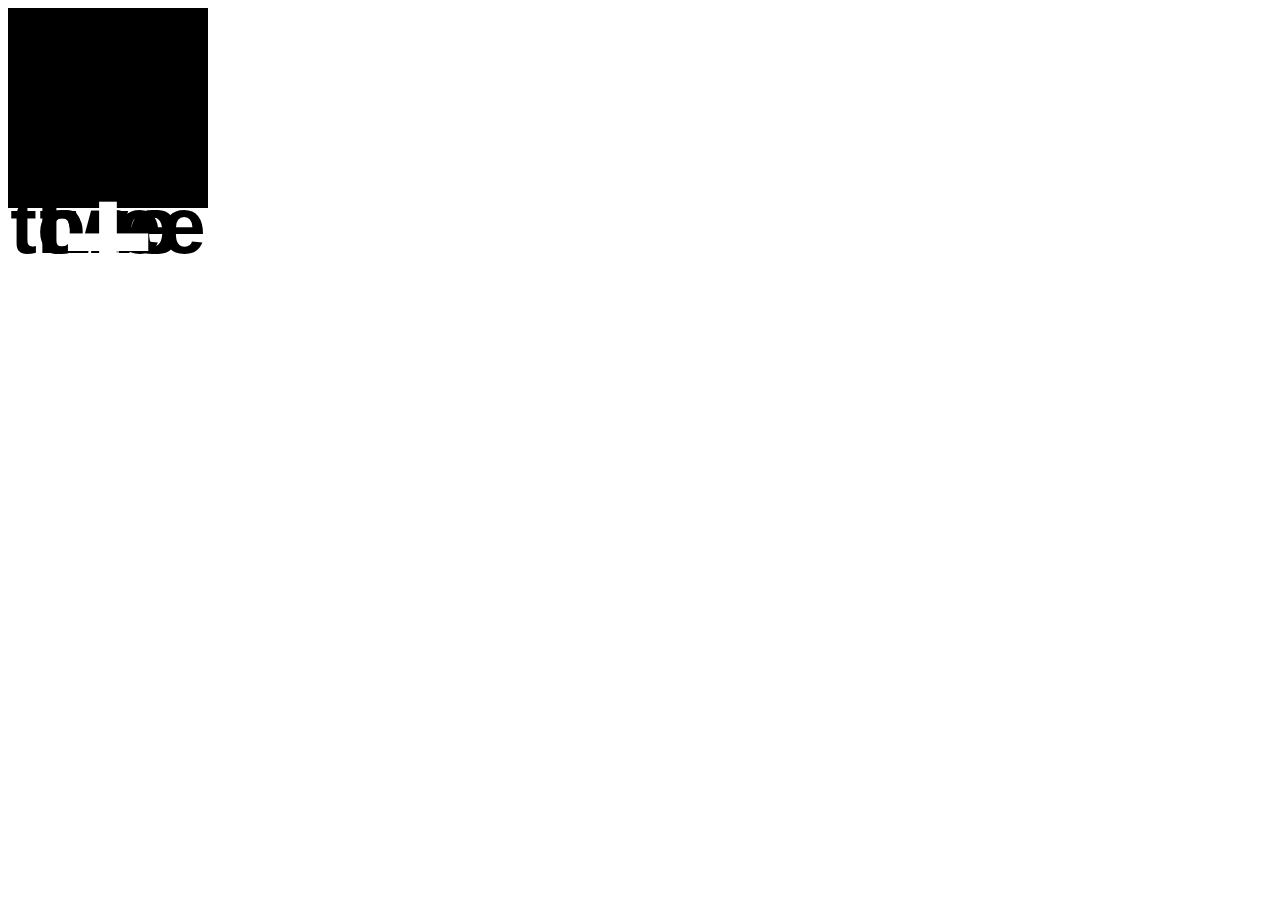
==== index.html @ e208d10f "nav templating complete" ====
<!DOCTYPE html>
<html lang="en">
<head>
   <meta charset="utf-8">
   <meta name="viewport" content="width=device-width,initial-scale=1">
   <title>Bamboozlement</title>
   <link href="css/reset.css" rel="stylesheet"><!-- DO NOT EDIT THIS LINE. -->
   <link href="css/style.css" rel="stylesheet">
</head>
<body>
   <!-- <header>
      <h1>Cole Maisonpierre</h1>
   </header> -->
   <div id="main">
   </div>
   <div class="disp">
      <div class="disp1">
      </div>
      <div class="disp2">
      </div>
      <div class="disp3">
      </div>
   </div>
   <nav class="nav">
      <div class="nav--cap">
         <h2>+</h2>
      </div>
      <div class="nav--sub1">
         <p><a link="#">nav one</a></p>
      </div>
      <div class="nav--sub2">
         <p><a link="#">nav two</a></p>
      </div>
      <div class="nav--sub3">
         <p><a link="#">nav three</a></p>
      </div>
   </nav>
</body>
</html>
---- css/style.css ----
nav {
  display: flex;
  position: relative;
  top: 0;
  left: 0;
  width: 200px;
  height: 200px;
  font-family: sans-serif;
}
nav > div {
  position: absolute;
  width: 100%;
  height: 100%;
  top: 0;
  left: 0;
  transition: 300ms;
  color: #000;
}
nav > div > p {
  font-size: 5rem;
  font-weight: 600;
  text-align: center;
}
nav > .nav--cap {
  z-index: 1;
  background-color: #000;
  color: #fff;
}
nav > .nav--cap > h2 {
  font-size: 10rem;
  font-weight: 600;
  text-align: center;
  padding-top: 100px;
  line-height: 0;
}

nav:hover {
  display: block;
}
nav:hover > .nav--cap {
  transform: rotate(270deg);
}
nav:hover > .nav--sub1 {
  left: 210px;
}
nav:hover > .nav--sub2 {
  left: 210px;
  top: 210px;
}
nav:hover > .nav--sub3 {
  top: 210px;
}
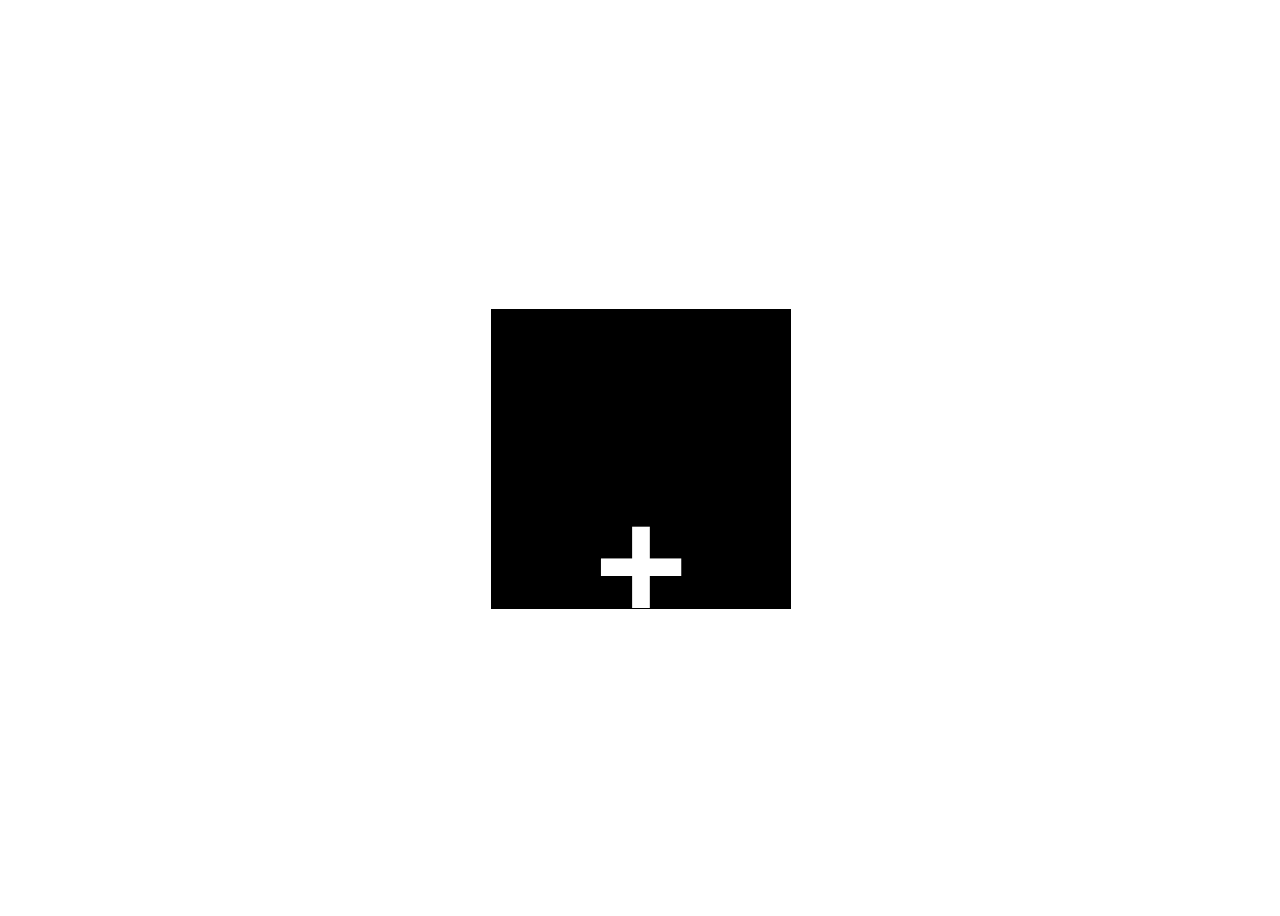
==== commit 91e212a2: "altering hierarchy for landing page" ====
--- a/index.html
+++ b/index.html
@@ -3,37 +3,54 @@
 <head>
    <meta charset="utf-8">
    <meta name="viewport" content="width=device-width,initial-scale=1">
+
    <title>Bamboozlement</title>
    <link href="css/reset.css" rel="stylesheet"><!-- DO NOT EDIT THIS LINE. -->
    <link href="css/style.css" rel="stylesheet">
+   <!-- <script src="js/jquery-3.5.1.min.js"></script> -->
+   
 </head>
 <body>
+   <!-- <script src="js/three.min.js"></script>
+   <script src="js/OBJLoader.js"></script> -->
+
    <!-- <header>
       <h1>Cole Maisonpierre</h1>
    </header> -->
-   <div id="main">
-   </div>
+   <!-- <div id="main">
+         <! <script src="js/model.js"></script> -->
+   <!-- </div> -->
+   <div class="main">
    <div class="disp">
+      <div class="disp--cap">
+         <h1>+</h1>
+      </div>
       <div class="disp1">
+         <p><a href="#">disp one</a></p>
       </div>
       <div class="disp2">
+         <p><a href="#">disp two</a></p>
       </div>
       <div class="disp3">
+         <p><a href="#">disp three</a></p>
+      </div>
+      <div class="disp4">
+         <p><a href="#">disp four</a></p>
+      </div>
+      <div class="disp5">
+         <p><a href="#">disp five</a></p>
+      </div>
+      <div class="disp6">
+         <p><a href="#">disp six</a></p>
+      </div>
+      <div class="disp7">
+         <p><a href="#">disp seven</a></p>
+      </div>
+      <div class="disp8">
+         <p><a href="#">disp eight</a></p>
       </div>
    </div>
-   <nav class="nav">
-      <div class="nav--cap">
-         <h2>+</h2>
-      </div>
-      <div class="nav--sub1">
-         <p><a link="#">nav one</a></p>
-      </div>
-      <div class="nav--sub2">
-         <p><a link="#">nav two</a></p>
-      </div>
-      <div class="nav--sub3">
-         <p><a link="#">nav three</a></p>
-      </div>
-   </nav>
+</div>
+
 </body>
 </html>
--- a/css/style.css
+++ b/css/style.css
@@ -50,3 +50,79 @@
 nav:hover > .nav--sub3 {
   top: 210px;
 }
+
+.main {
+  display: flex;
+  align-items: center;
+  justify-content: center;
+  height: 100vh;
+}
+
+.disp {
+  position: relative;
+  width: 300px;
+  height: 300px;
+  font-family: sans-serif;
+}
+.disp > div {
+  position: absolute;
+  width: 100%;
+  height: 100%;
+  transition: 750ms;
+  color: black;
+  left: 0;
+  top: 0;
+  border: 1px solid;
+}
+.disp > div > p {
+  font-size: 5rem;
+  font-weight: 600;
+  text-align: center;
+}
+.disp > .disp--cap {
+  z-index: 1;
+  background-color: black;
+  color: white;
+}
+.disp > .disp--cap > h1 {
+  font-size: 10rem;
+  font-weight: 600;
+  text-align: center;
+  padding-top: 150px;
+  line-height: 0;
+}
+
+.disp:hover {
+  display: block;
+}
+.disp:hover > .disp--cap {
+  transform: rotate(270deg);
+}
+.disp:hover > .disp1 {
+  left: 310px;
+}
+.disp:hover > .disp2 {
+  left: 310px;
+  top: 310px;
+}
+.disp:hover > .disp3 {
+  top: 310px;
+}
+.disp:hover > .disp4 {
+  top: 310px;
+  left: -310px;
+}
+.disp:hover > .disp5 {
+  left: -310px;
+}
+.disp:hover > .disp6 {
+  left: -310px;
+  top: -310px;
+}
+.disp:hover > .disp7 {
+  top: -310px;
+}
+.disp:hover > .disp8 {
+  top: -310px;
+  left: 310px;
+}
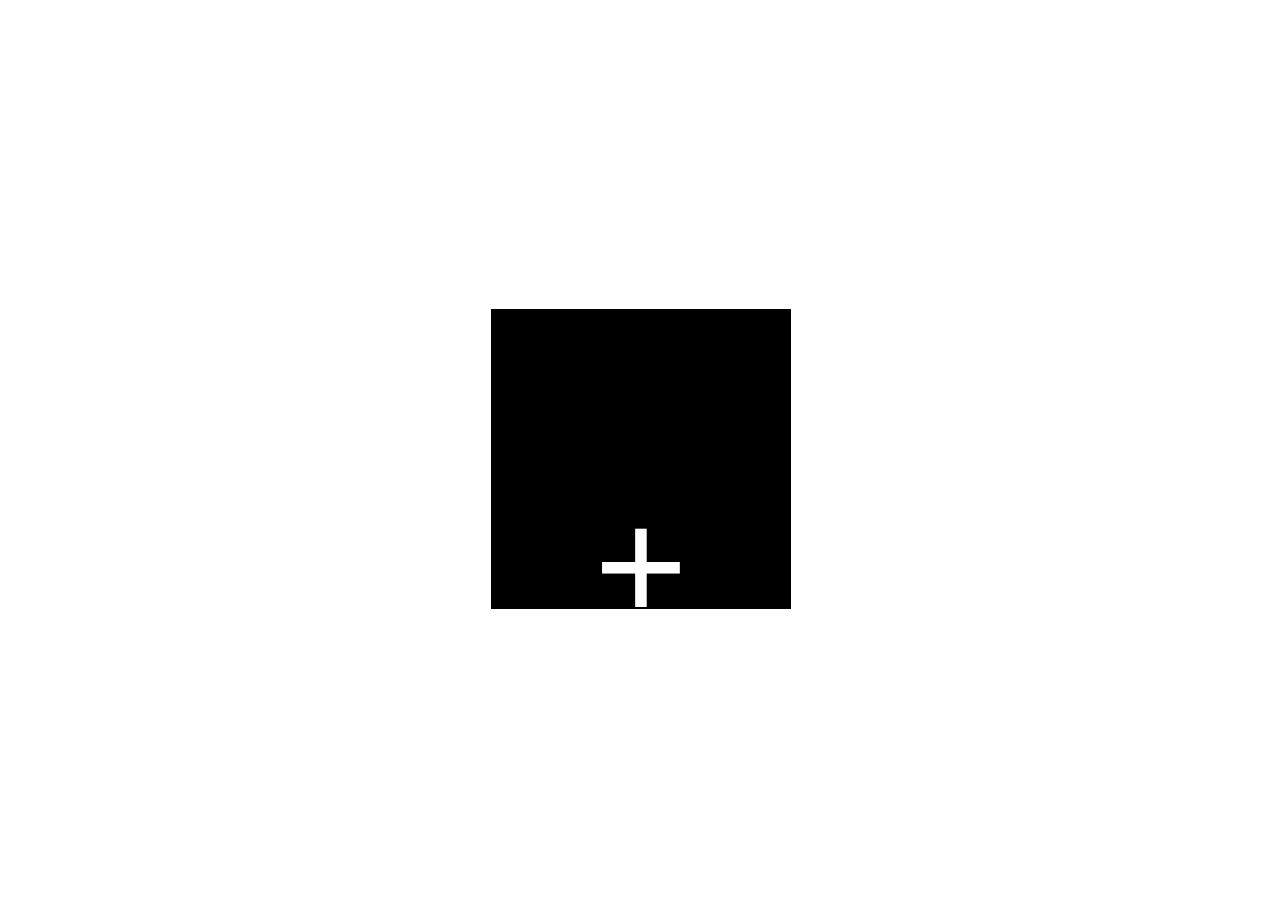
==== commit bd796294: "embedding images" ====
--- a/index.html
+++ b/index.html
@@ -4,9 +4,10 @@
    <meta charset="utf-8">
    <meta name="viewport" content="width=device-width,initial-scale=1">
 
-   <title>Bamboozlement</title>
+   <title>Landing</title>
    <link href="css/reset.css" rel="stylesheet"><!-- DO NOT EDIT THIS LINE. -->
    <link href="css/style.css" rel="stylesheet">
+   <link href="https://fonts.googleapis.com/css2?family=Overpass:wght@200;300;400;600;700&display=swap" rel="stylesheet"> 
    <!-- <script src="js/jquery-3.5.1.min.js"></script> -->
    
 </head>
@@ -26,13 +27,19 @@
          <h1>+</h1>
       </div>
       <div class="disp1">
-         <p><a href="#">disp one</a></p>
+         <a href="#"><img src="img/igloo-2.jpeg" alt="image not found"></a>
+         <img src="img/igloo-1.jpeg" alt="image not found">
+         <p>Party Igloo</p>
       </div>
       <div class="disp2">
-         <p><a href="#">disp two</a></p>
+         <a href="#"><img src="img/Mech-2.jpg" alt="image not found"></a>
+         <img src="img/Mech-1.jpg" alt="image not found">
+         <p>Clock Work Glory</p>
       </div>
       <div class="disp3">
-         <p><a href="#">disp three</a></p>
+         <a href="#"><img src="img/Vase-2.jpeg" alt="image not found"></a>
+         <img src="img/Vase-1.jpeg" alt="image not found">
+         <p>Balance</p>
       </div>
       <div class="disp4">
          <p><a href="#">disp four</a></p>
--- a/css/style.css
+++ b/css/style.css
@@ -3,9 +3,9 @@
   position: relative;
   top: 0;
   left: 0;
-  width: 200px;
-  height: 200px;
-  font-family: sans-serif;
+  width: 250px;
+  height: 250px;
+  font-family: "overpass", sans-serif;
 }
 nav > div {
   position: absolute;
@@ -30,7 +30,7 @@
   font-size: 10rem;
   font-weight: 600;
   text-align: center;
-  padding-top: 100px;
+  padding-top: 125px;
   line-height: 0;
 }
 
@@ -41,14 +41,14 @@
   transform: rotate(270deg);
 }
 nav:hover > .nav--sub1 {
-  left: 210px;
+  left: 260px;
 }
 nav:hover > .nav--sub2 {
-  left: 210px;
-  top: 210px;
+  left: 260px;
+  top: 260px;
 }
 nav:hover > .nav--sub3 {
-  top: 210px;
+  top: 260px;
 }
 
 .main {
@@ -62,31 +62,52 @@
   position: relative;
   width: 300px;
   height: 300px;
-  font-family: sans-serif;
+  font-family: "overpass", sans-serif;
 }
 .disp > div {
   position: absolute;
   width: 100%;
   height: 100%;
   transition: 750ms;
-  color: black;
+  color: white;
   left: 0;
   top: 0;
   border: 1px solid;
+  z-index: 1;
 }
 .disp > div > p {
-  font-size: 5rem;
-  font-weight: 600;
-  text-align: center;
+  font-size: 4rem;
+  font-weight: 300;
+  z-index: 1;
+  opacity: 0;
+  transition: opacity 750ms;
+  line-height: 4.5rem;
+}
+.disp > div > img {
+  width: 300px;
+  height: 300px;
+  object-fit: cover;
+  position: absolute;
+  z-index: -1;
+}
+.disp > div > a > img {
+  width: 300px;
+  height: 300px;
+  object-fit: cover;
+  position: absolute;
+  opacity: 0;
+  z-index: 0;
+  transition: 750ms;
 }
 .disp > .disp--cap {
-  z-index: 1;
+  z-index: 2;
   background-color: black;
   color: white;
 }
 .disp > .disp--cap > h1 {
+  font-family: sans-serif;
   font-size: 10rem;
-  font-weight: 600;
+  font-weight: 300;
   text-align: center;
   padding-top: 150px;
   line-height: 0;
@@ -126,3 +147,24 @@
   top: -310px;
   left: 310px;
 }
+
+.disp1:hover > a > img {
+  opacity: 1;
+}
+.disp1:hover > p {
+  opacity: 0.85;
+}
+
+.disp2:hover > a > img {
+  opacity: 1;
+}
+.disp2:hover > p {
+  opacity: 0.85;
+}
+
+.disp3:hover > a > img {
+  opacity: 1;
+}
+.disp3:hover > p {
+  opacity: 0.85;
+}
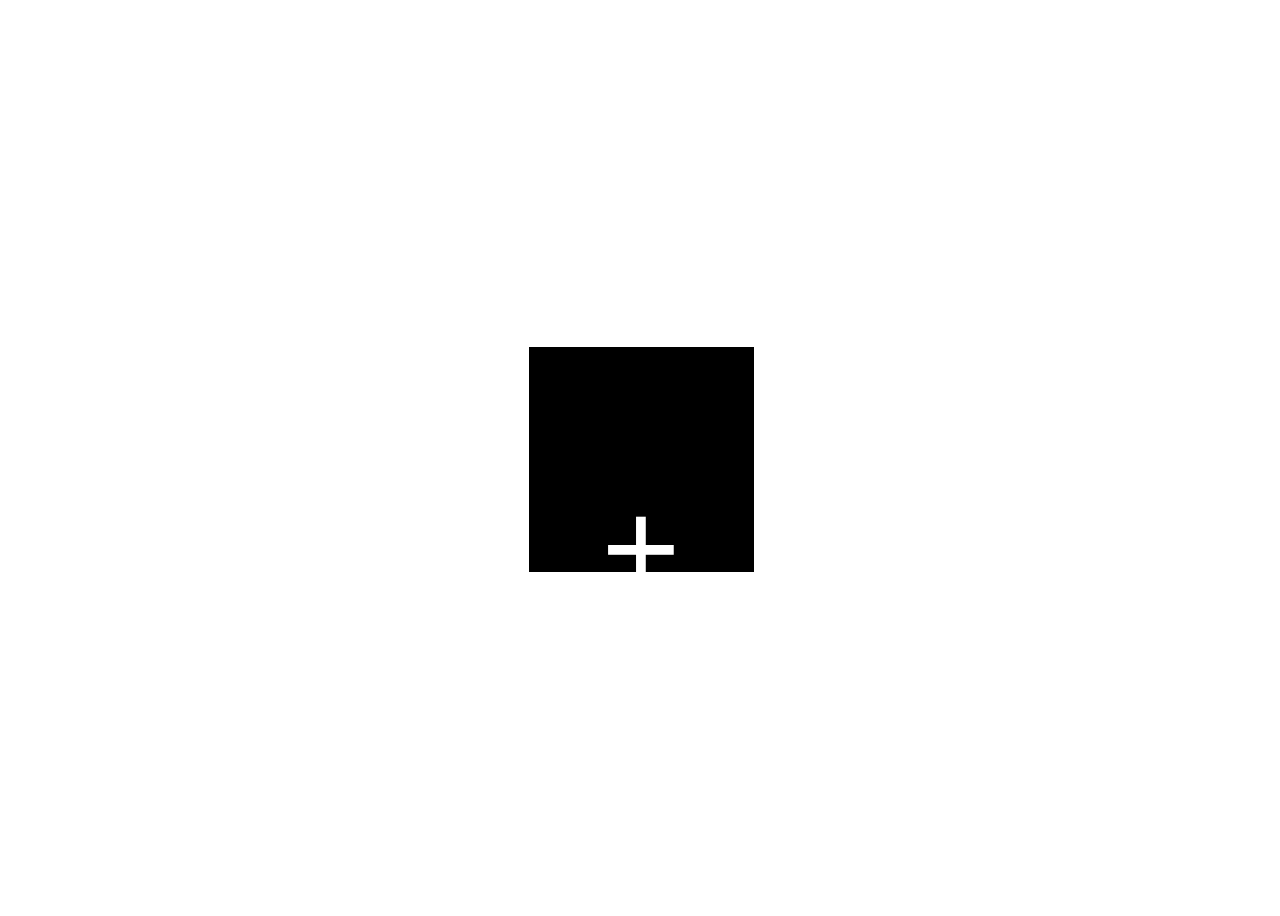
==== commit 458d2a0d: "insert links" ====
--- a/index.html
+++ b/index.html
@@ -27,34 +27,44 @@
          <h1>+</h1>
       </div>
       <div class="disp1">
-         <a href="#"><img src="img/igloo-2.jpeg" alt="image not found"></a>
+         <a href="index-igloo.html"><img src="img/igloo-2.jpeg" alt="image not found"></a>
          <img src="img/igloo-1.jpeg" alt="image not found">
          <p>Party Igloo</p>
       </div>
       <div class="disp2">
-         <a href="#"><img src="img/Mech-2.jpg" alt="image not found"></a>
+         <a href="index-mech.html"><img src="img/Mech-2.jpg" alt="image not found"></a>
          <img src="img/Mech-1.jpg" alt="image not found">
-         <p>Clock Work Glory</p>
+         <p>Clockwork Glory</p>
       </div>
       <div class="disp3">
-         <a href="#"><img src="img/Vase-2.jpeg" alt="image not found"></a>
+         <a href="index-vase.html"><img src="img/Vase-2.jpeg" alt="image not found"></a>
          <img src="img/Vase-1.jpeg" alt="image not found">
          <p>Balance</p>
       </div>
       <div class="disp4">
-         <p><a href="#">disp four</a></p>
+            <a href="index-watch.html"><img src="img/Watch-2.JPG" alt="image not found"></a>
+            <img src="img/Watch-1.JPG" alt="image not found">
+            <p>Pix. Watch</p>
       </div>
       <div class="disp5">
-         <p><a href="#">disp five</a></p>
+         <a href="index-pendant.html"><img src="img/Pendant-Red.JPG" alt="image not found"></a>
+         <img src="img/Pendant-Blue.JPG" alt="image not found">
+         <p>Pendants</p>
       </div>
       <div class="disp6">
-         <p><a href="#">disp six</a></p>
+         <a href="index-trellis.html"><img src="img/Trellis-Leaf-2.JPG" alt="image not found"></a>
+         <img src="img/Trellis-Violet.JPG" alt="image not found">
+         <p>Garden</p>
       </div>
       <div class="disp7">
-         <p><a href="#">disp seven</a></p>
+         <a href="index-resume"><img src="img/Cole-1.JPG" alt="image not found"></a>
+         <img src="img/Cole-4.JPG" alt="image not found">
+         <p>Resume Contact</p>
       </div>
       <div class="disp8">
-         <p><a href="#">disp eight</a></p>
+         <a href="https://colemaisonpierre.com"><img src="img/cmdotcom-2.png" alt="image not found"></a>
+         <img src="img/cmdotcom-1.png" alt="image not found">
+         <p>cole maisonpierre .com</p>
       </div>
    </div>
 </div>
--- a/css/style.css
+++ b/css/style.css
@@ -1,10 +1,10 @@
 nav {
   display: flex;
-  position: relative;
+  position: fixed;
   top: 0;
   left: 0;
-  width: 250px;
-  height: 250px;
+  width: 20vh;
+  height: 20vh;
   font-family: "overpass", sans-serif;
 }
 nav > div {
@@ -13,25 +13,51 @@
   height: 100%;
   top: 0;
   left: 0;
-  transition: 300ms;
-  color: #000;
+  transition: 500ms;
+  color: #fff;
 }
 nav > div > p {
-  font-size: 5rem;
-  font-weight: 600;
-  text-align: center;
+  font-size: 3vh;
+  font-weight: 300;
+  text-align: right;
+  pointer-events: none;
+  opacity: 0;
+  transition: opacity 500ms;
+  padding-top: 50%;
+}
+nav > div > img {
+  width: 20vh;
+  height: 20vh;
+  object-fit: cover;
+  position: absolute;
+  z-index: -1;
+}
+nav > div > a > img {
+  width: 20vh;
+  height: 20vh;
+  object-fit: cover;
+  position: absolute;
+  opacity: 0;
+  z-index: 0;
+  transition: 500ms;
 }
 nav > .nav--cap {
+  position: absolute;
   z-index: 1;
   background-color: #000;
   color: #fff;
 }
 nav > .nav--cap > h2 {
-  font-size: 10rem;
-  font-weight: 600;
+  pointer-events: none;
+  font-family: sans-serif;
+  font-size: 15vh;
+  font-weight: 300;
   text-align: center;
-  padding-top: 125px;
+  padding-top: 10vh;
   line-height: 0;
+}
+nav > .nav--cap > a {
+  position: absolute;
 }
 
 nav:hover {
@@ -41,14 +67,28 @@
   transform: rotate(270deg);
 }
 nav:hover > .nav--sub1 {
-  left: 260px;
+  top: 40.6vh;
 }
 nav:hover > .nav--sub2 {
-  left: 260px;
-  top: 260px;
+  left: 20.3vh;
+  top: 20.3vh;
 }
 nav:hover > .nav--sub3 {
-  top: 260px;
+  top: 20.3vh;
+}
+
+.nav--sub1:hover > a > img {
+  opacity: 1;
+}
+.nav--sub1:hover > p {
+  opacity: 0.99;
+}
+
+.nav--sub3:hover > a > img {
+  opacity: 1;
+}
+.nav--sub3:hover > p {
+  opacity: 0.99;
 }
 
 .main {
@@ -60,8 +100,8 @@
 
 .disp {
   position: relative;
-  width: 300px;
-  height: 300px;
+  width: 25vh;
+  height: 25vh;
   font-family: "overpass", sans-serif;
 }
 .disp > div {
@@ -76,23 +116,25 @@
   z-index: 1;
 }
 .disp > div > p {
-  font-size: 4rem;
+  font-size: 4vh;
   font-weight: 300;
   z-index: 1;
   opacity: 0;
   transition: opacity 750ms;
-  line-height: 4.5rem;
+  line-height: 6.5vh;
+  text-align: right;
+  pointer-events: none;
 }
 .disp > div > img {
-  width: 300px;
-  height: 300px;
+  width: 25vh;
+  height: 25vh;
   object-fit: cover;
   position: absolute;
   z-index: -1;
 }
 .disp > div > a > img {
-  width: 300px;
-  height: 300px;
+  width: 25vh;
+  height: 25vh;
   object-fit: cover;
   position: absolute;
   opacity: 0;
@@ -106,11 +148,12 @@
 }
 .disp > .disp--cap > h1 {
   font-family: sans-serif;
-  font-size: 10rem;
+  font-size: 15vh;
   font-weight: 300;
   text-align: center;
-  padding-top: 150px;
+  padding-top: 12.5vh;
   line-height: 0;
+  pointer-events: none;
 }
 
 .disp:hover {
@@ -120,51 +163,86 @@
   transform: rotate(270deg);
 }
 .disp:hover > .disp1 {
-  left: 310px;
+  left: 25.5vh;
 }
 .disp:hover > .disp2 {
-  left: 310px;
-  top: 310px;
+  left: 25.5vh;
+  top: 25.5vh;
 }
 .disp:hover > .disp3 {
-  top: 310px;
+  top: 25.5vh;
 }
 .disp:hover > .disp4 {
-  top: 310px;
-  left: -310px;
+  top: 25.5vh;
+  left: -25.5vh;
 }
 .disp:hover > .disp5 {
-  left: -310px;
+  left: -25.5vh;
 }
 .disp:hover > .disp6 {
-  left: -310px;
-  top: -310px;
+  left: -25.5vh;
+  top: -25.5vh;
 }
 .disp:hover > .disp7 {
-  top: -310px;
+  top: -25.5vh;
 }
 .disp:hover > .disp8 {
-  top: -310px;
-  left: 310px;
+  top: -25.5vh;
+  left: 25.5vh;
 }
 
 .disp1:hover > a > img {
   opacity: 1;
 }
 .disp1:hover > p {
-  opacity: 0.85;
+  opacity: 0.99;
 }
 
 .disp2:hover > a > img {
   opacity: 1;
 }
 .disp2:hover > p {
-  opacity: 0.85;
+  opacity: 0.99;
 }
 
 .disp3:hover > a > img {
   opacity: 1;
 }
 .disp3:hover > p {
-  opacity: 0.85;
-}
+  opacity: 0.99;
+}
+
+.disp4:hover > a > img {
+  opacity: 1;
+}
+.disp4:hover > p {
+  opacity: 0.99;
+}
+
+.disp5:hover > a > img {
+  opacity: 1;
+}
+.disp5:hover > p {
+  opacity: 0.99;
+}
+
+.disp6:hover > a > img {
+  opacity: 1;
+}
+.disp6:hover > p {
+  opacity: 0.99;
+}
+
+.disp7:hover > a > img {
+  opacity: 1;
+}
+.disp7:hover > p {
+  opacity: 0.99;
+}
+
+.disp8:hover > a > img {
+  opacity: 1;
+}
+.disp8:hover > p {
+  opacity: 0.99;
+}
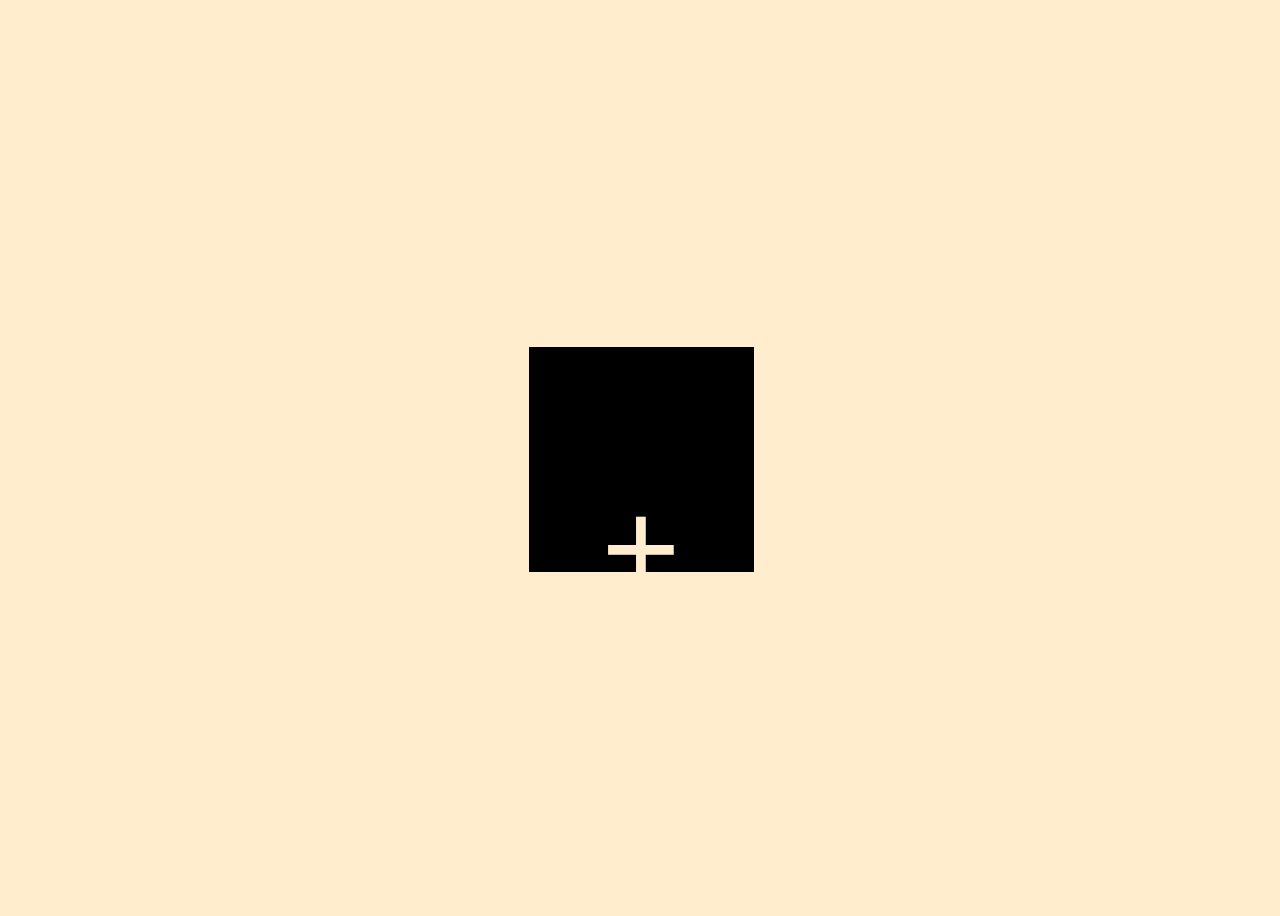
==== commit e32c941a: "tweaks" ====
--- a/index.html
+++ b/index.html
@@ -4,7 +4,7 @@
    <meta charset="utf-8">
    <meta name="viewport" content="width=device-width,initial-scale=1">
 
-   <title>Landing</title>
+   <title>+</title>
    <link href="css/reset.css" rel="stylesheet"><!-- DO NOT EDIT THIS LINE. -->
    <link href="css/style.css" rel="stylesheet">
    <link href="https://fonts.googleapis.com/css2?family=Overpass:wght@200;300;400;600;700&display=swap" rel="stylesheet"> 
@@ -52,12 +52,12 @@
          <p>Pendants</p>
       </div>
       <div class="disp6">
-         <a href="index-trellis.html"><img src="img/Trellis-Leaf-2.JPG" alt="image not found"></a>
+         <a href="index-garden.html"><img src="img/Trellis-Leaf-2.JPG" alt="image not found"></a>
          <img src="img/Trellis-Violet.JPG" alt="image not found">
          <p>Garden</p>
       </div>
       <div class="disp7">
-         <a href="index-resume"><img src="img/Cole-1.JPG" alt="image not found"></a>
+         <a href="index-resume.html"><img src="img/Cole-1.JPG" alt="image not found"></a>
          <img src="img/Cole-4.JPG" alt="image not found">
          <p>Resume Contact</p>
       </div>
--- a/css/style.css
+++ b/css/style.css
@@ -14,7 +14,7 @@
   top: 0;
   left: 0;
   transition: 500ms;
-  color: #fff;
+  color: #ffedce;
 }
 nav > div > p {
   font-size: 3vh;
@@ -45,7 +45,7 @@
   position: absolute;
   z-index: 1;
   background-color: #000;
-  color: #fff;
+  color: #ffedce;
 }
 nav > .nav--cap > h2 {
   pointer-events: none;
@@ -109,7 +109,7 @@
   width: 100%;
   height: 100%;
   transition: 750ms;
-  color: white;
+  color: #ffedce;
   left: 0;
   top: 0;
   border: 1px solid;
@@ -144,7 +144,7 @@
 .disp > .disp--cap {
   z-index: 2;
   background-color: black;
-  color: white;
+  color: #ffedce;
 }
 .disp > .disp--cap > h1 {
   font-family: sans-serif;
@@ -246,3 +246,54 @@
 .disp8:hover > p {
   opacity: 0.99;
 }
+
+body {
+  background-color: #ffedce;
+}
+
+.content {
+  position: relative;
+  width: 100vw;
+  height: 100vh;
+}
+.content > header {
+  text-align: center;
+}
+.content > header > h3 {
+  font-size: 10vw;
+  font-family: "overpass", sans-serif;
+  font-weight: 600;
+  padding: 2vh;
+  pointer-events: none;
+}
+.content > .photos3 {
+  position: absolute;
+  top: 25vh;
+  max-width: 70vw;
+  left: 15vw;
+  text-align: center;
+}
+.content > .photos3 > img {
+  width: 23vw;
+}
+.content > .photos2 {
+  position: absolute;
+  top: 25vh;
+  width: 70vw;
+  left: 15vw;
+  text-align: center;
+}
+.content > .photos2 > img {
+  width: 34vw;
+}
+.content > iframe {
+  position: absolute;
+  top: 25vh;
+  width: 70vw;
+  left: 15vw;
+}
+.content > nav {
+  position: fixed;
+  top: 0;
+  left: 0;
+}
